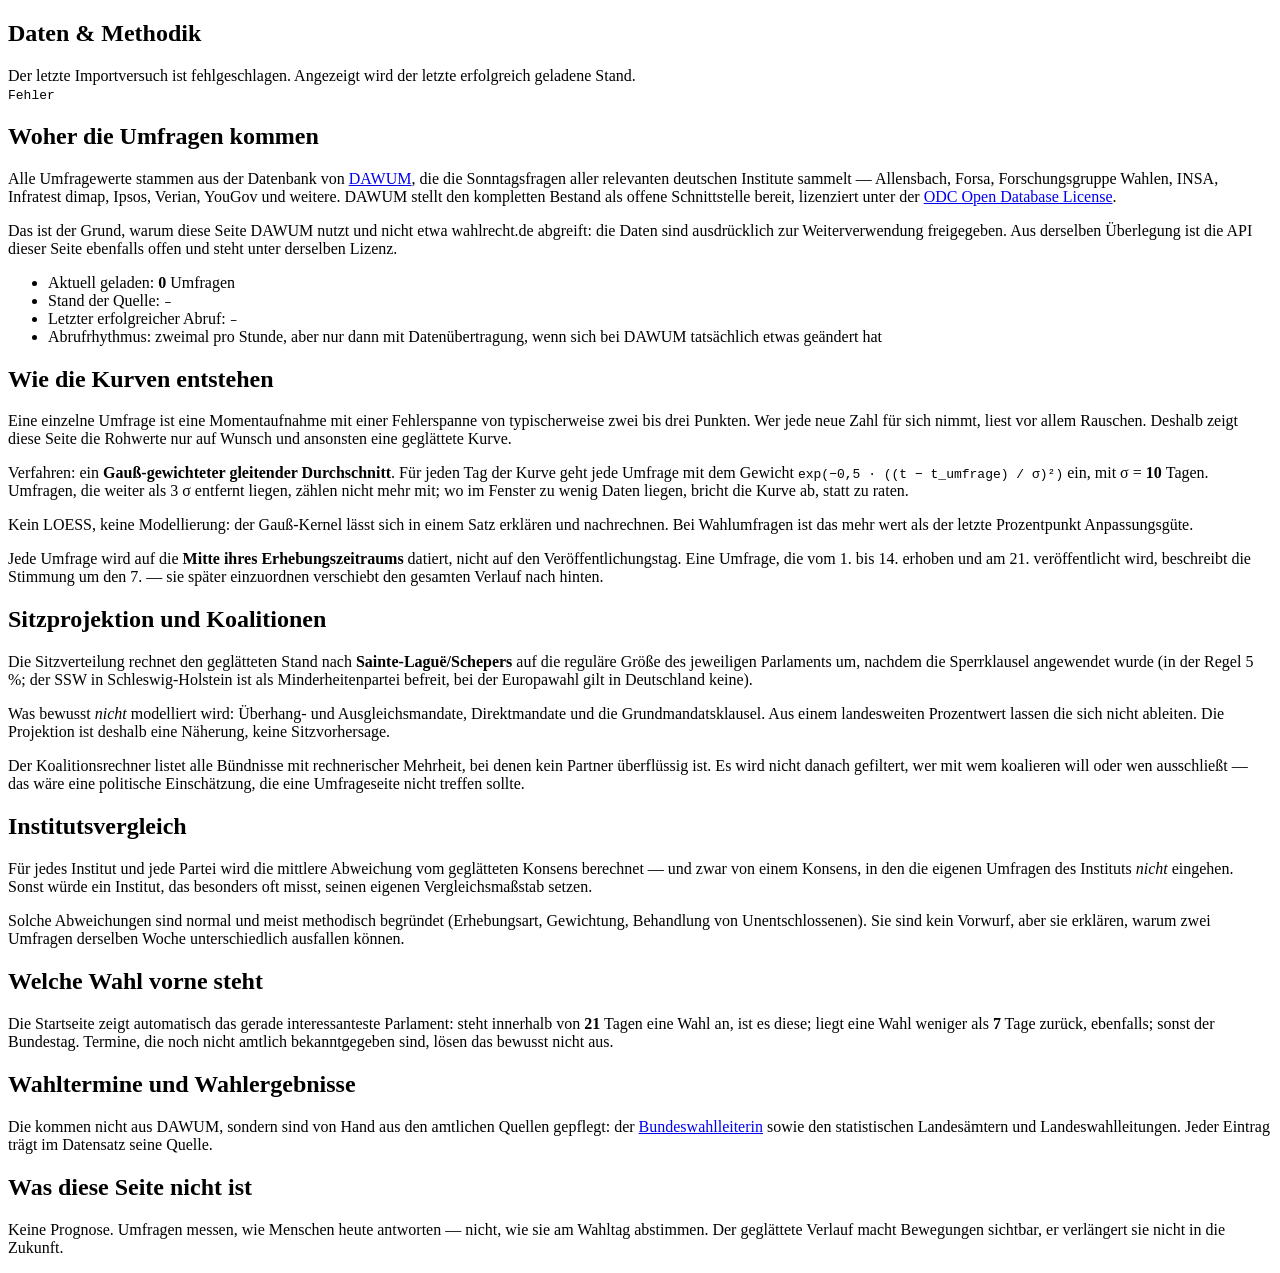
==== src/main/resources/templates/data.html @ efc436f5 "Sonntagsfrage-Aggregator für fherrmann.com/wahlen Bundestag, 16 Landtage und Europaparlament, mit ge" ====
<!DOCTYPE html>
<html lang="de" xmlns:th="http://www.thymeleaf.org">
<head th:replace="~{fragments :: head(${pageTitle})}"></head>
<body>
<header th:replace="~{fragments :: header('daten')}"></header>

<main class="wrap">
  <section class="section prose">
    <h1>Daten &amp; Methodik</h1>

    <div class="stale" th:if="${lastError != null}">
      Der letzte Importversuch ist fehlgeschlagen. Angezeigt wird der letzte
      erfolgreich geladene Stand.
      <br><code th:text="${lastError}">Fehler</code>
    </div>

    <h2>Woher die Umfragen kommen</h2>
    <p>
      Alle Umfragewerte stammen aus der Datenbank von
      <a href="https://dawum.de/" rel="noopener">DAWUM</a>, die die Sonntagsfragen
      aller relevanten deutschen Institute sammelt — Allensbach, Forsa,
      Forschungsgruppe Wahlen, INSA, Infratest dimap, Ipsos, Verian, YouGov und
      weitere. DAWUM stellt den kompletten Bestand als offene Schnittstelle
      bereit, lizenziert unter der
      <a href="https://opendatacommons.org/licenses/odbl/1-0/" rel="noopener">ODC Open Database License</a>.
    </p>
    <p>
      Das ist der Grund, warum diese Seite DAWUM nutzt und nicht etwa
      wahlrecht.de abgreift: die Daten sind ausdrücklich zur Weiterverwendung
      freigegeben. Aus derselben Überlegung ist die
      <a th:href="@{/api/parliaments}">API dieser Seite</a> ebenfalls offen und
      steht unter derselben Lizenz.
    </p>
    <ul>
      <li>Aktuell geladen: <b th:text="${surveyCount}">0</b> Umfragen</li>
      <li>Stand der Quelle: <code th:text="${dawumLastUpdate ?: 'unbekannt'}">–</code></li>
      <li>Letzter erfolgreicher Abruf: <code th:text="${lastRun ?: 'noch keiner'}">–</code></li>
      <li>Abrufrhythmus: zweimal pro Stunde, aber nur dann mit Datenübertragung,
        wenn sich bei DAWUM tatsächlich etwas geändert hat</li>
    </ul>

    <h2>Wie die Kurven entstehen</h2>
    <p>
      Eine einzelne Umfrage ist eine Momentaufnahme mit einer Fehlerspanne von
      typischerweise zwei bis drei Punkten. Wer jede neue Zahl für sich nimmt,
      liest vor allem Rauschen. Deshalb zeigt diese Seite die Rohwerte nur auf
      Wunsch und ansonsten eine geglättete Kurve.
    </p>
    <p>
      Verfahren: ein <b>Gauß-gewichteter gleitender Durchschnitt</b>. Für jeden
      Tag der Kurve geht jede Umfrage mit dem Gewicht
      <code>exp(−0,5 · ((t − t_umfrage) / σ)²)</code> ein, mit
      σ = <b th:text="${sigmaDays}">10</b> Tagen. Umfragen, die weiter als 3 σ
      entfernt liegen, zählen nicht mehr mit; wo im Fenster zu wenig Daten
      liegen, bricht die Kurve ab, statt zu raten.
    </p>
    <p>
      Kein LOESS, keine Modellierung: der Gauß-Kernel lässt sich in einem Satz
      erklären und nachrechnen. Bei Wahlumfragen ist das mehr wert als der letzte
      Prozentpunkt Anpassungsgüte.
    </p>
    <p>
      Jede Umfrage wird auf die <b>Mitte ihres Erhebungszeitraums</b> datiert,
      nicht auf den Veröffentlichungstag. Eine Umfrage, die vom 1. bis 14. erhoben
      und am 21. veröffentlicht wird, beschreibt die Stimmung um den 7. — sie
      später einzuordnen verschiebt den gesamten Verlauf nach hinten.
    </p>

    <h2>Sitzprojektion und Koalitionen</h2>
    <p>
      Die Sitzverteilung rechnet den geglätteten Stand nach
      <b>Sainte-Laguë/Schepers</b> auf die reguläre Größe des jeweiligen
      Parlaments um, nachdem die Sperrklausel angewendet wurde (in der Regel 5 %;
      der SSW in Schleswig-Holstein ist als Minderheitenpartei befreit, bei der
      Europawahl gilt in Deutschland keine).
    </p>
    <p>
      Was bewusst <em>nicht</em> modelliert wird: Überhang- und
      Ausgleichsmandate, Direktmandate und die Grundmandatsklausel. Aus einem
      landesweiten Prozentwert lassen die sich nicht ableiten. Die Projektion ist
      deshalb eine Näherung, keine Sitzvorhersage.
    </p>
    <p>
      Der Koalitionsrechner listet alle Bündnisse mit rechnerischer Mehrheit, bei
      denen kein Partner überflüssig ist. Es wird nicht danach gefiltert, wer mit
      wem koalieren will oder wen ausschließt — das wäre eine politische
      Einschätzung, die eine Umfrageseite nicht treffen sollte.
    </p>

    <h2>Institutsvergleich</h2>
    <p>
      Für jedes Institut und jede Partei wird die mittlere Abweichung vom
      geglätteten Konsens berechnet — und zwar von einem Konsens, in den die
      eigenen Umfragen des Instituts <em>nicht</em> eingehen. Sonst würde ein
      Institut, das besonders oft misst, seinen eigenen Vergleichsmaßstab setzen.
    </p>
    <p>
      Solche Abweichungen sind normal und meist methodisch begründet
      (Erhebungsart, Gewichtung, Behandlung von Unentschlossenen). Sie sind kein
      Vorwurf, aber sie erklären, warum zwei Umfragen derselben Woche
      unterschiedlich ausfallen können.
    </p>

    <h2>Welche Wahl vorne steht</h2>
    <p>
      Die Startseite zeigt automatisch das gerade interessanteste Parlament:
      steht innerhalb von <b th:text="${preElectionDays}">21</b> Tagen eine Wahl
      an, ist es diese; liegt eine Wahl weniger als
      <b th:text="${postElectionDays}">7</b> Tage zurück, ebenfalls; sonst der
      Bundestag. Termine, die noch nicht amtlich bekanntgegeben sind, lösen das
      bewusst nicht aus.
    </p>

    <h2>Wahltermine und Wahlergebnisse</h2>
    <p>
      Die kommen nicht aus DAWUM, sondern sind von Hand aus den amtlichen Quellen
      gepflegt: der <a href="https://www.bundeswahlleiterin.de/" rel="noopener">Bundeswahlleiterin</a>
      sowie den statistischen Landesämtern und Landeswahlleitungen. Jeder Eintrag
      trägt im Datensatz seine Quelle.
    </p>

    <h2>Was diese Seite nicht ist</h2>
    <p>
      Keine Prognose. Umfragen messen, wie Menschen heute antworten — nicht, wie
      sie am Wahltag abstimmen. Der geglättete Verlauf macht Bewegungen sichtbar,
      er verlängert sie nicht in die Zukunft.
    </p>
  </section>
</main>

<footer th:replace="~{fragments :: footer}"></footer>
</body>
</html>
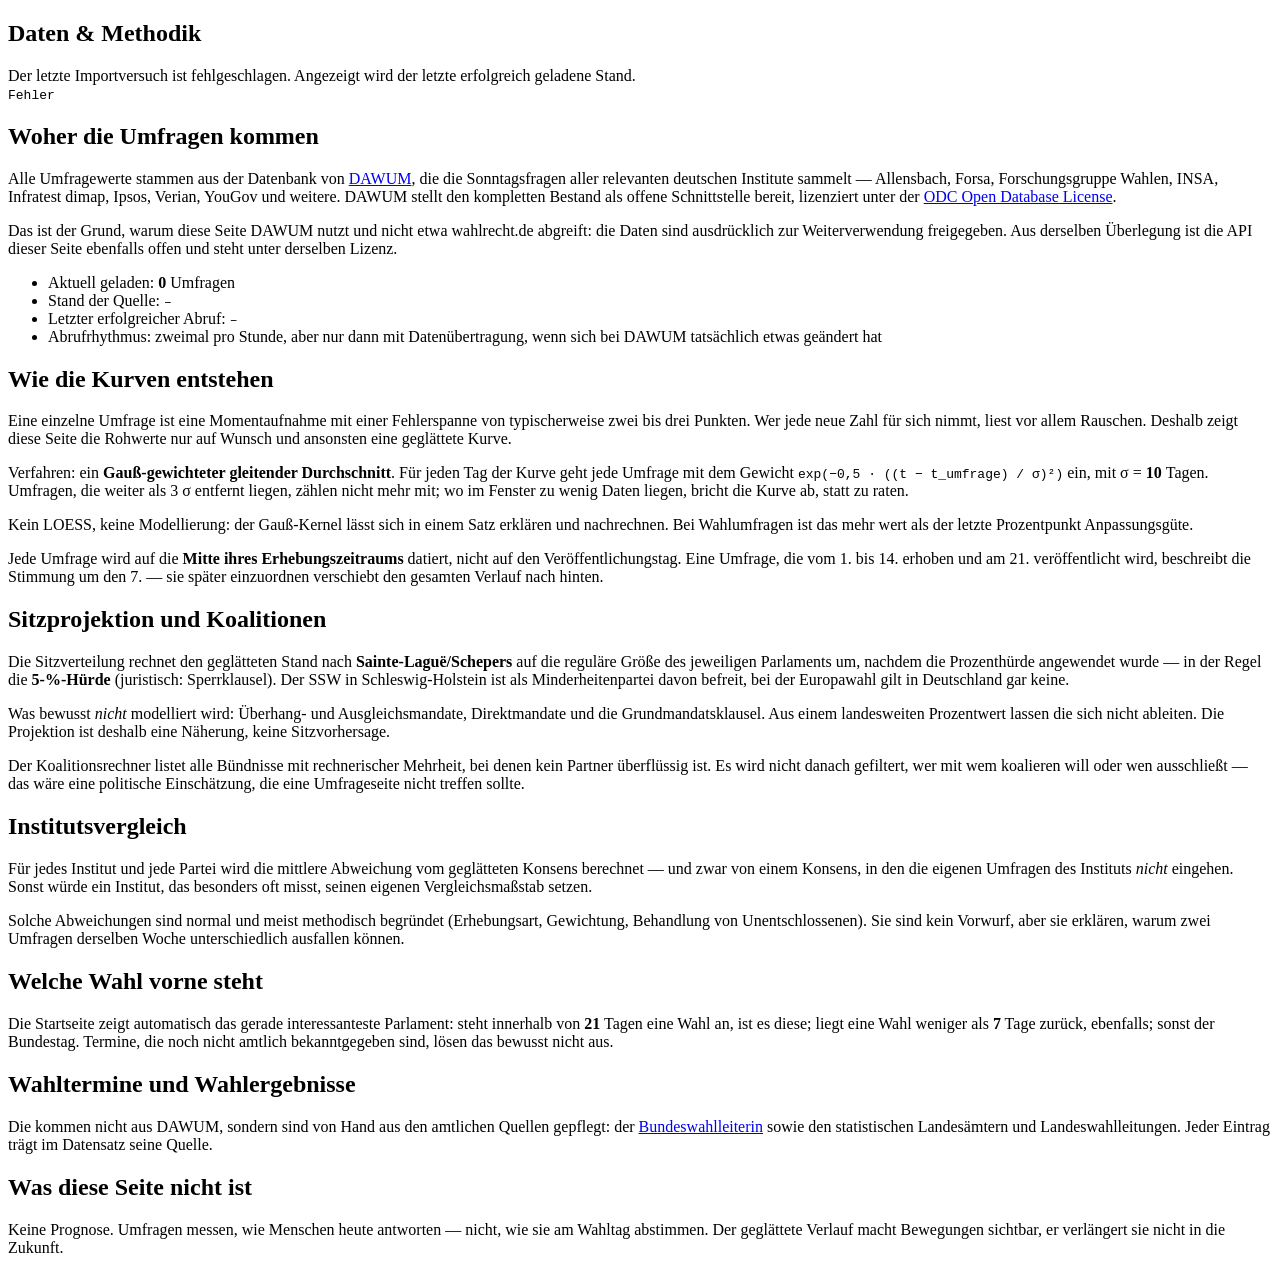
==== commit b64585b4: "Linke in ihrer eigenen Farbe, Sperrklausel heißt Hürde Die Linke bekommt ihre CI-Farbe #BE3075 (dunk" ====
--- a/src/main/resources/templates/data.html
+++ b/src/main/resources/templates/data.html
@@ -70,9 +70,10 @@
     <p>
       Die Sitzverteilung rechnet den geglätteten Stand nach
       <b>Sainte-Laguë/Schepers</b> auf die reguläre Größe des jeweiligen
-      Parlaments um, nachdem die Sperrklausel angewendet wurde (in der Regel 5 %;
-      der SSW in Schleswig-Holstein ist als Minderheitenpartei befreit, bei der
-      Europawahl gilt in Deutschland keine).
+      Parlaments um, nachdem die Prozenthürde angewendet wurde — in der Regel
+      die <b>5-%-Hürde</b> (juristisch: Sperrklausel). Der SSW in
+      Schleswig-Holstein ist als Minderheitenpartei davon befreit, bei der
+      Europawahl gilt in Deutschland gar keine.
     </p>
     <p>
       Was bewusst <em>nicht</em> modelliert wird: Überhang- und
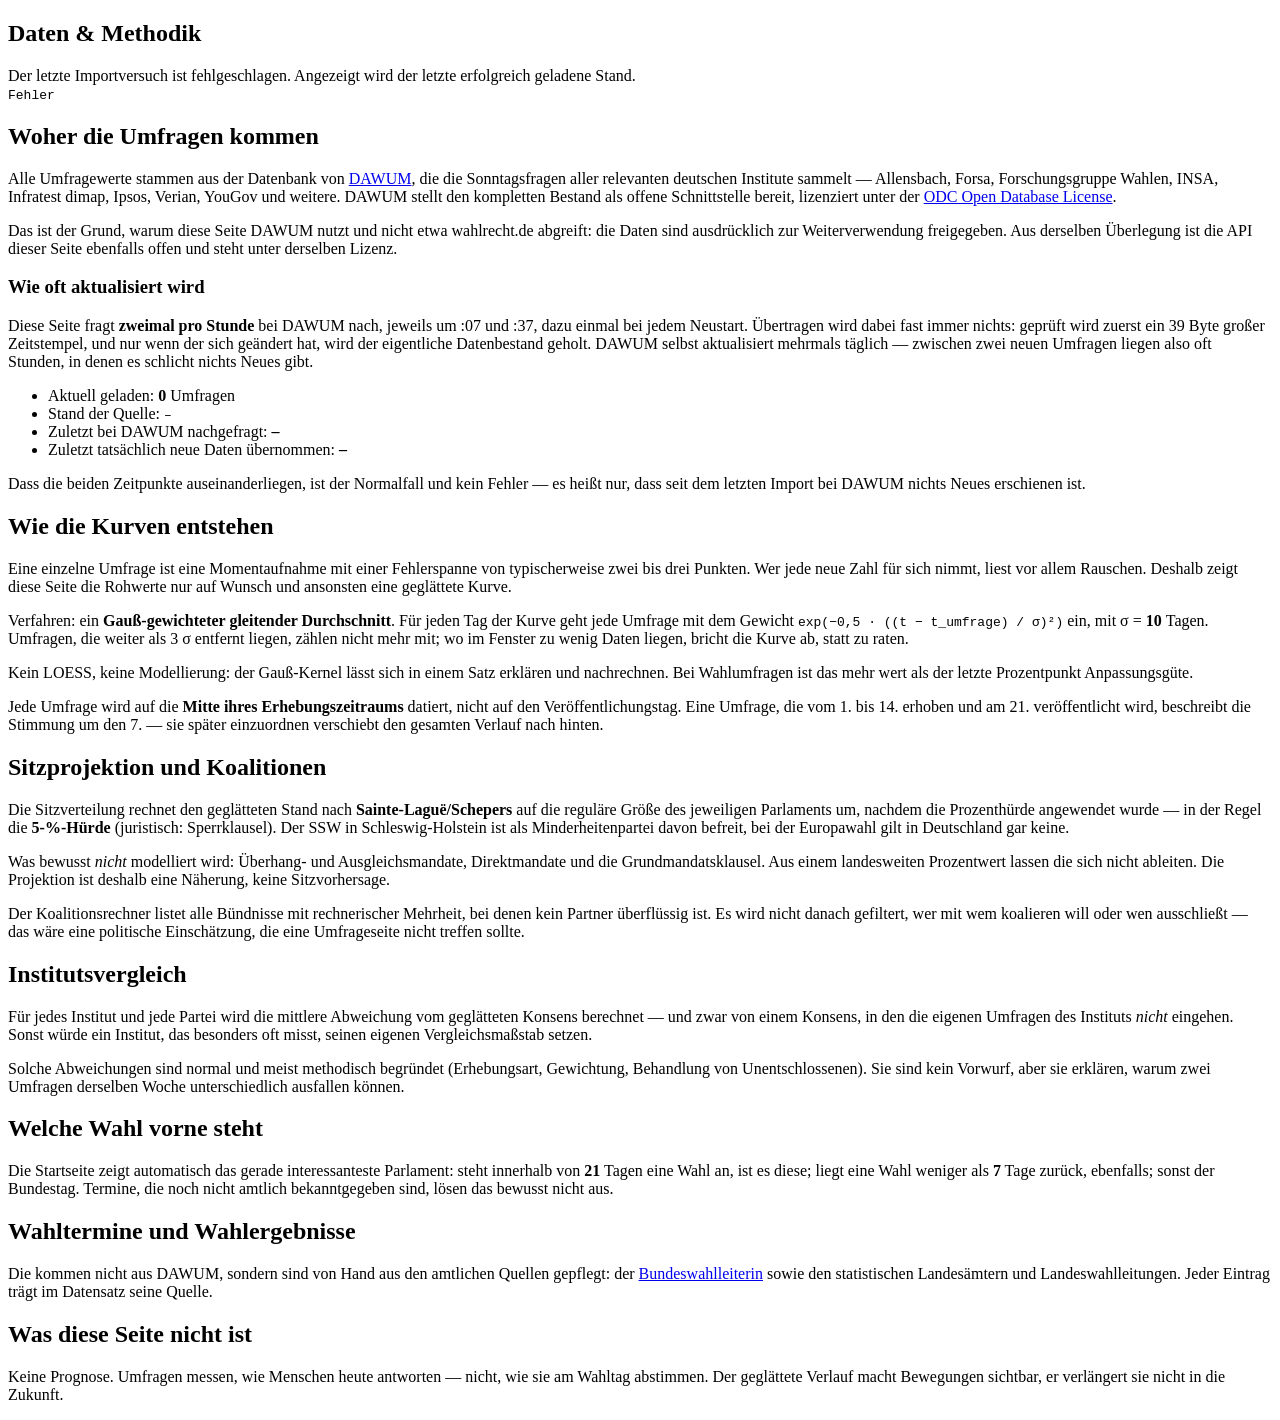
==== commit 45fba1bb: "Sichtbar machen, dass der Abruf läuft /wahlen/daten zeigte "letzter erfolgreicher Abruf: 11:07", obw" ====
--- a/src/main/resources/templates/data.html
+++ b/src/main/resources/templates/data.html
@@ -31,13 +31,28 @@
       <a th:href="@{/api/parliaments}">API dieser Seite</a> ebenfalls offen und
       steht unter derselben Lizenz.
     </p>
+    <h3>Wie oft aktualisiert wird</h3>
+    <p>
+      Diese Seite fragt <b>zweimal pro Stunde</b> bei DAWUM nach, jeweils um
+      :07 und :37, dazu einmal bei jedem Neustart. Übertragen wird dabei fast
+      immer nichts: geprüft wird zuerst ein 39 Byte großer Zeitstempel, und nur
+      wenn der sich geändert hat, wird der eigentliche Datenbestand geholt.
+      DAWUM selbst aktualisiert mehrmals täglich — zwischen zwei neuen Umfragen
+      liegen also oft Stunden, in denen es schlicht nichts Neues gibt.
+    </p>
     <ul>
       <li>Aktuell geladen: <b th:text="${surveyCount}">0</b> Umfragen</li>
       <li>Stand der Quelle: <code th:text="${dawumLastUpdate ?: 'unbekannt'}">–</code></li>
-      <li>Letzter erfolgreicher Abruf: <code th:text="${lastRun ?: 'noch keiner'}">–</code></li>
-      <li>Abrufrhythmus: zweimal pro Stunde, aber nur dann mit Datenübertragung,
-        wenn sich bei DAWUM tatsächlich etwas geändert hat</li>
+      <li>Zuletzt bei DAWUM nachgefragt:
+        <b th:text="${lastCheck ?: 'noch nie'}">–</b></li>
+      <li>Zuletzt tatsächlich neue Daten übernommen:
+        <b th:text="${lastRun ?: 'noch nie'}">–</b></li>
     </ul>
+    <p class="hint">
+      Dass die beiden Zeitpunkte auseinanderliegen, ist der Normalfall und kein
+      Fehler — es heißt nur, dass seit dem letzten Import bei DAWUM nichts
+      Neues erschienen ist.
+    </p>
 
     <h2>Wie die Kurven entstehen</h2>
     <p>
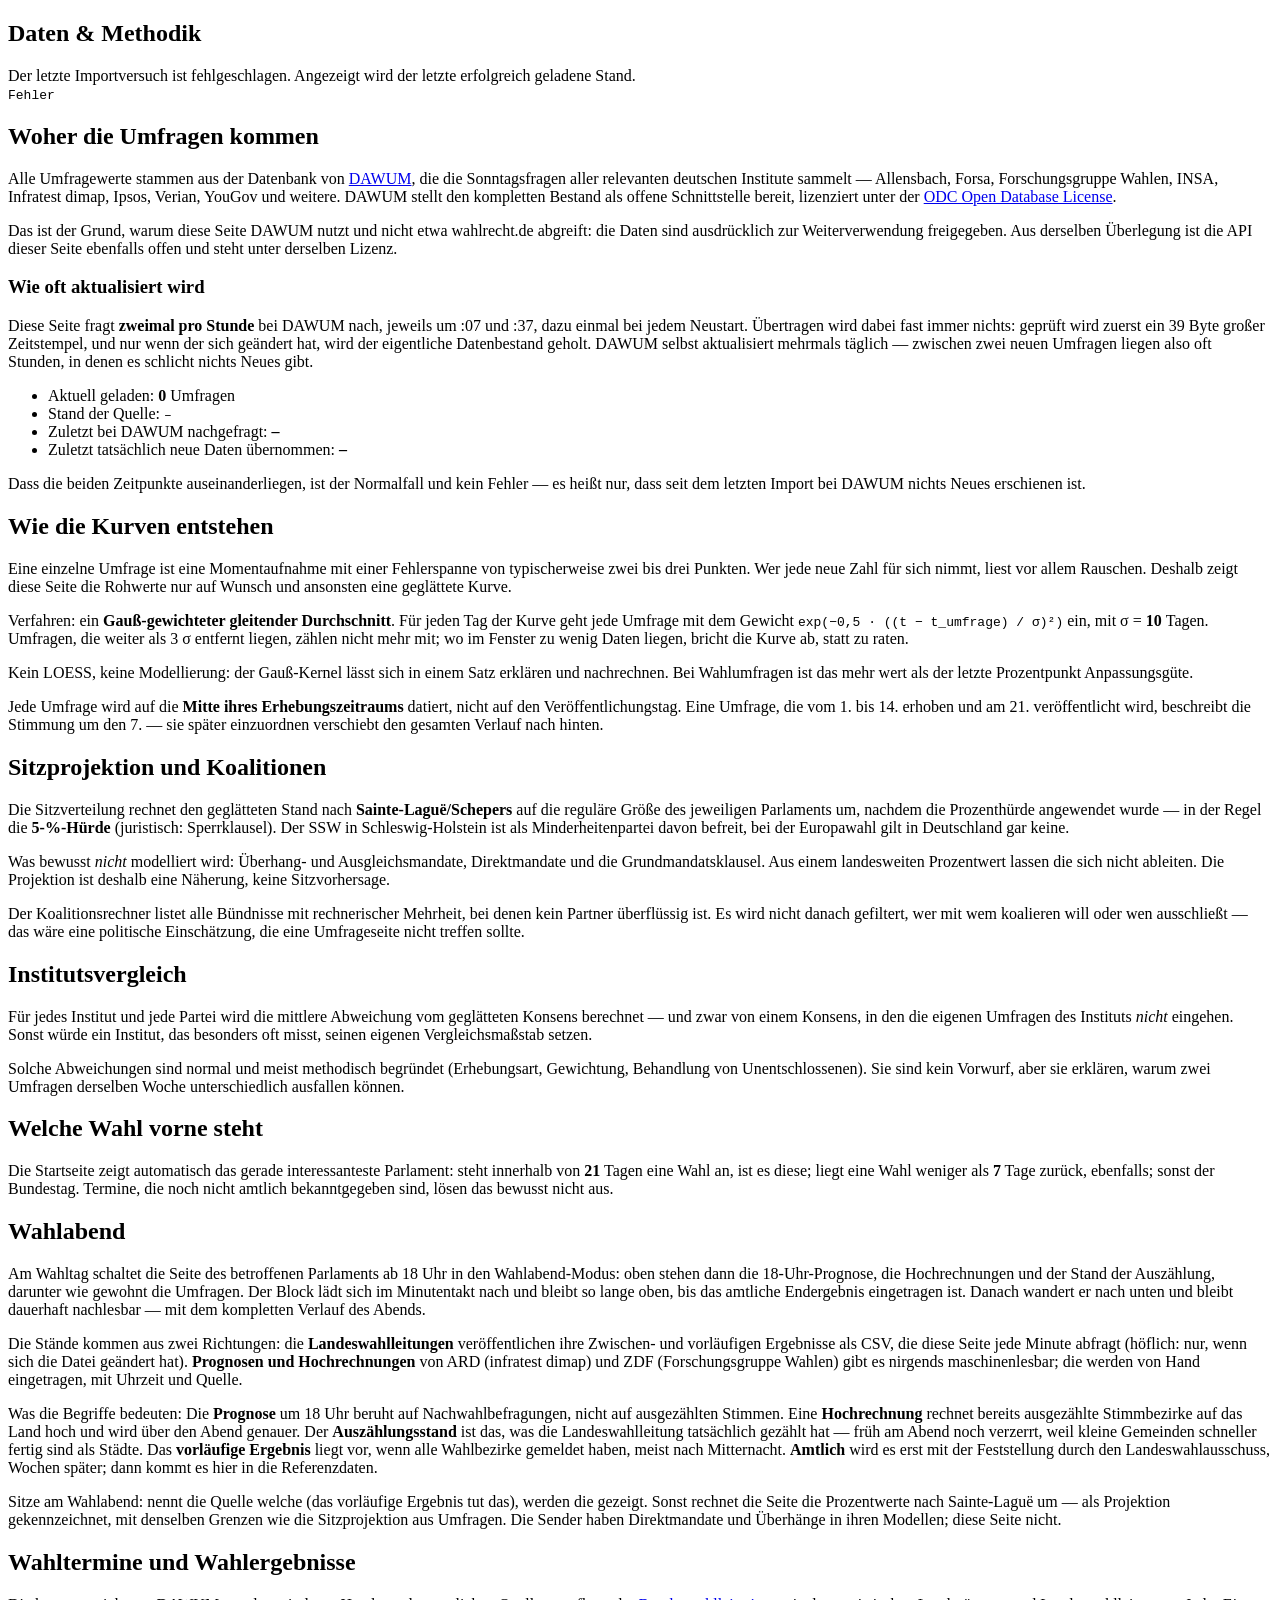
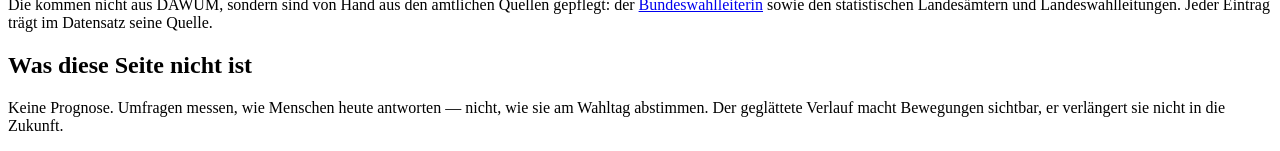
==== commit 462b1197: "Wahlabend-Modus: Prognosen, Hochrechnungen und Auszählung im Minutentakt Ab 18 Uhr am Wahltag steht " ====
--- a/src/main/resources/templates/data.html
+++ b/src/main/resources/templates/data.html
@@ -127,6 +127,43 @@
       bewusst nicht aus.
     </p>
 
+    <h2>Wahlabend</h2>
+    <p>
+      Am Wahltag schaltet die Seite des betroffenen Parlaments ab 18 Uhr in den
+      Wahlabend-Modus: oben stehen dann die 18-Uhr-Prognose, die Hochrechnungen
+      und der Stand der Auszählung, darunter wie gewohnt die Umfragen. Der Block
+      lädt sich im Minutentakt nach und bleibt so lange oben, bis das amtliche
+      Endergebnis eingetragen ist. Danach wandert er nach unten und bleibt
+      dauerhaft nachlesbar — mit dem kompletten Verlauf des Abends.
+    </p>
+    <p>
+      Die Stände kommen aus zwei Richtungen: die <b>Landeswahlleitungen</b>
+      veröffentlichen ihre Zwischen- und vorläufigen Ergebnisse als CSV, die
+      diese Seite jede Minute abfragt (höflich: nur, wenn sich die Datei
+      geändert hat). <b>Prognosen und Hochrechnungen</b> von ARD (infratest dimap)
+      und ZDF (Forschungsgruppe Wahlen) gibt es nirgends maschinenlesbar; die
+      werden von Hand eingetragen, mit Uhrzeit und Quelle.
+    </p>
+    <p>
+      Was die Begriffe bedeuten: Die <b>Prognose</b> um 18 Uhr beruht auf
+      Nachwahlbefragungen, nicht auf ausgezählten Stimmen. Eine
+      <b>Hochrechnung</b> rechnet bereits ausgezählte Stimmbezirke auf das Land
+      hoch und wird über den Abend genauer. Der <b>Auszählungsstand</b> ist das,
+      was die Landeswahlleitung tatsächlich gezählt hat — früh am Abend noch
+      verzerrt, weil kleine Gemeinden schneller fertig sind als Städte. Das
+      <b>vorläufige Ergebnis</b> liegt vor, wenn alle Wahlbezirke gemeldet haben,
+      meist nach Mitternacht. <b>Amtlich</b> wird es erst mit der Feststellung
+      durch den Landeswahlausschuss, Wochen später; dann kommt es hier in die
+      Referenzdaten.
+    </p>
+    <p>
+      Sitze am Wahlabend: nennt die Quelle welche (das vorläufige Ergebnis tut
+      das), werden die gezeigt. Sonst rechnet die Seite die Prozentwerte nach
+      Sainte-Laguë um — als Projektion gekennzeichnet, mit denselben Grenzen wie
+      die Sitzprojektion aus Umfragen. Die Sender haben Direktmandate und
+      Überhänge in ihren Modellen; diese Seite nicht.
+    </p>
+
     <h2>Wahltermine und Wahlergebnisse</h2>
     <p>
       Die kommen nicht aus DAWUM, sondern sind von Hand aus den amtlichen Quellen
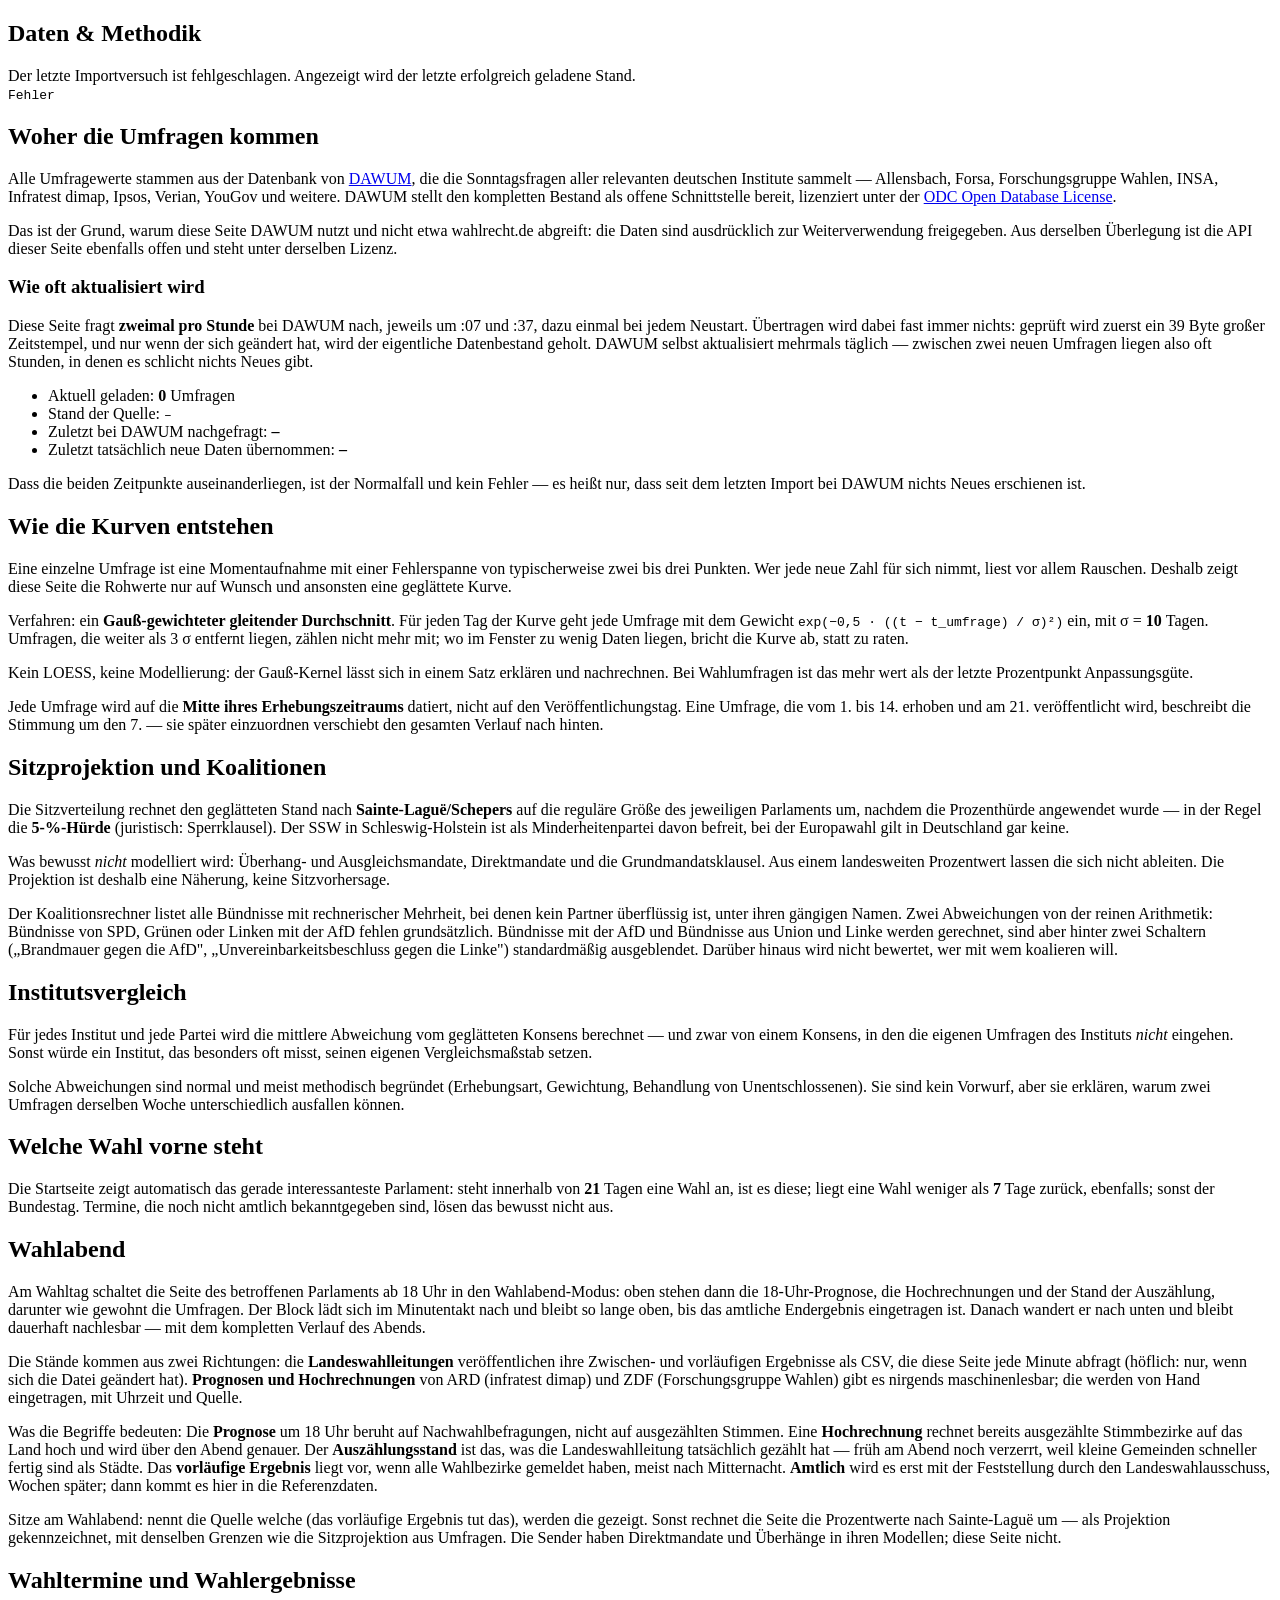
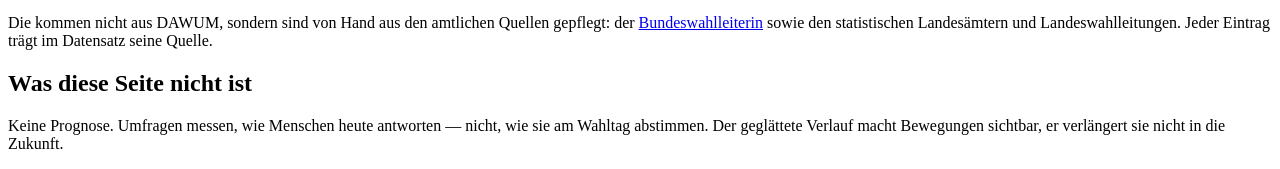
==== commit d6b71467: "Name coalitions the usual way and add firewall toggles The coalition calculator now uses the common " ====
--- a/src/main/resources/templates/data.html
+++ b/src/main/resources/templates/data.html
@@ -98,9 +98,13 @@
     </p>
     <p>
       Der Koalitionsrechner listet alle Bündnisse mit rechnerischer Mehrheit, bei
-      denen kein Partner überflüssig ist. Es wird nicht danach gefiltert, wer mit
-      wem koalieren will oder wen ausschließt — das wäre eine politische
-      Einschätzung, die eine Umfrageseite nicht treffen sollte.
+      denen kein Partner überflüssig ist, unter ihren gängigen Namen. Zwei
+      Abweichungen von der reinen Arithmetik: Bündnisse von SPD, Grünen oder
+      Linken mit der AfD fehlen grundsätzlich. Bündnisse mit der AfD und
+      Bündnisse aus Union und Linke werden gerechnet, sind aber hinter zwei
+      Schaltern („Brandmauer gegen die AfD", „Unvereinbarkeitsbeschluss gegen die
+      Linke") standardmäßig ausgeblendet. Darüber hinaus wird nicht bewertet,
+      wer mit wem koalieren will.
     </p>
 
     <h2>Institutsvergleich</h2>
